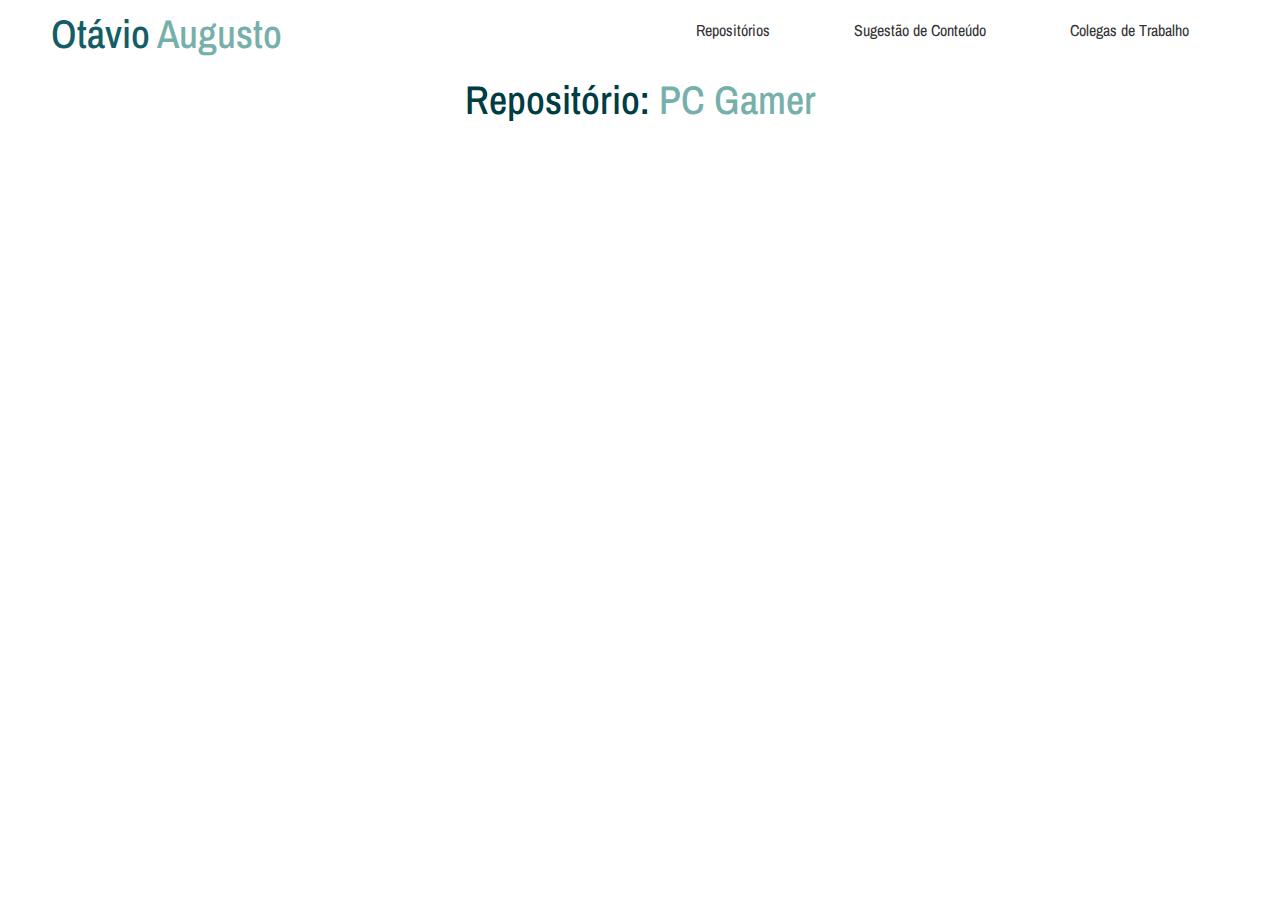
==== repositorio.html @ 00597ff9 "subindo home page" ====
<!DOCTYPE html>
<html lang="pt-br">
<head>
    <meta charset="UTF-8">
    <meta name="viewport" content="width=device-width, initial-scale=1.0">
    <link rel="preconnect" href="https://fonts.googleapis.com">
    <link rel="preconnect" href="https://fonts.gstatic.com" crossorigin>
    <link href="https://fonts.googleapis.com/css2?family=Archivo+Narrow:ital,wght@0,400..700;1,400..700&family=Merriweather+Sans:ital,wght@0,300..800;1,300..800&display=swap" rel="stylesheet">
    <link rel="stylesheet" href="https://cdn.jsdelivr.net/npm/bootstrap-icons@1.11.3/font/bootstrap-icons.min.css">
    <link href="https://cdn.jsdelivr.net/npm/bootstrap@5.3.3/dist/css/bootstrap.min.css" rel="stylesheet" integrity="sha384-QWTKZyjpPEjISv5WaRU9OFeRpok6YctnYmDr5pNlyT2bRjXh0JMhjY6hW+ALEwIH" crossorigin="anonymous">
    <script src="https://cdn.jsdelivr.net/npm/bootstrap@5.3.3/dist/js/bootstrap.bundle.min.js" integrity="sha384-YvpcrYf0tY3lHB60NNkmXc5s9fDVZLESaAA55NDzOxhy9GkcIdslK1eN7N6jIeHz" crossorigin="anonymous"></script>
    <title>Site Pessoal - Otávio Augusto</title>
    <link rel="stylesheet" href="assets/css/style.css">
</head>
<body>
    <!-- cabeçalho do site -->
    <header>
        <div class="cabecalho">
            <div class="logo">
                <h1>Otávio <span>Augusto</span></h1>
            </div>
            <nav class="menu-desk">
                <ul>
                    <li><a href="#repositorio">Repositórios</a></li>
                    <li><a href="#sugestao">Sugestão de Conteúdo</a></li>
                    <li><a href="#colegas">Colegas de Trabalho</a></li>
                </ul>
            </nav>
        </div>
    </header>

    <main>
        <section class="repositorio_perfil"><a name="repositorio_perfil"></a>
            <div class="titulo">
                <h2>Repositório: <span>PC Gamer</span></h2>
            </div>

        </section>
    </main>
    
</body>
</html>
---- assets/css/style.css ----
:root{
    --azul-claro: #E3FEF7;
    --azul-medio: #77B0AA;
    --azul: #135D66;
    --azul-escuro: #003C43;
    --cor-fundo: #ffffff;
    --cor-letra: #161616;
}


*{
    margin: 0;
    padding: 0;
    box-sizing: border-box;
    font-family: "Archivo Narrow", sans-serif;
}


html{
    scroll-behavior: smooth;
}

body{
    background-color: var(--cor-fundo);
    height: 100vh;
}

.flex{
    display: flex;
}

.button-geral {
    padding: 10px 40px;
    font-size: 18px;
    font-weight: 400;
    background-color: var(--azul);
    /* tirando as bordas */
    border: 0;
    /* deixando as bordas arredondadas */
    border-radius: 30px;
    /* mudança de cursos */
    cursor: pointer;
    transition: .2s;
}

button:hover, form .btn-enviar input:hover{
    box-shadow: 0px 0px 8px var(--azul);
    transform: scale(1.05)
}

h2{
    color: var(--azul-escuro);
    font-size: 40px;
    text-align: center;
}

h2 span{
    color: var(--azul-medio);
}

/* .. */
/* .. */
/* .. */
/* CABEÇALHO DO SITE */
header{
    padding: 10px 4%;
    color: var(--azul);
}

header span{
    color: var(--azul-medio);
}

header > .cabecalho{
    display: flex;
    align-items: center;
    justify-content: space-between;
}

header a{
    color: #333333;
    text-decoration: none;
    display: inline-block;
    transition: .2s;   
}

header a:hover{
    color: var(--azul);
    transform: scale(1.05);
}

header nav ul{
    list-style-type: none;
}

header nav ul li{
    display: inline-block;
    padding: 0 40px;
}

header .btn-cliente .bi{
    color: var(--azul);
}


/* .. */
/* .. */
/* .. */
/* APRESENTAÇÃO */
section.apresentation{
    padding: 0px 4%;
    box-shadow: 0px 0 0px 0.5px var(--azul-claro);
}

section.apresentation .flex{
    align-items: center;
    justify-content: center;
    gap: 50px;
}

.apresentation .titulo span{
    color: var(--azul-medio);
}

.apresentation h1{
    font-size: 48px;
    line-height: 20px;
}

.apresentation .txt-apresentacao p{
    margin: 40px 0;
    text-align: justify;
}

/* -- */
/* EDITANDO A IMAGEM DA TELA */
.apresentation .imagem-topo{
    margin-bottom: 50px;
}

.apresentation .imagem-topo .fundo{
    border: 0px;
    width: 500px;
    height: 507px;
    background: var(--azul-claro);
    /* position: absolute; */
    z-index: 0;
    border-radius: 50px 10px 90px 30px;
    margin-right: 100px;
    margin-top: 100px;
    background-image: linear-gradient(to bottom, var(--azul-claro), var(--azul-medio));
}

.apresentation .imagem-topo .fundo .cont{
    display: none;
}

.apresentation .imagem-topo figure.fundo img{
    position: absolute;
    border-radius: 0px 10px 30px 10px;
    margin-top: -80px;
    margin-left: 20px;
}

.imagem-topo figure.fundo .foto_pessoal img{
    margin-left: 75px;
    margin-top: 5px;
}

.btn-redes-sociais button{
    width: 40px;
    height: 40px;
    border-radius: 25%;
    border: none;
    background-color: var(--azul-medio);
    font-size: 24px;
    cursor: pointer;
    margin: 0 5px;
    transition: .2s;
}



/* .. */
/* .. */
/* .. */
/* REPOSITORIOS */
section.repositorio {
    padding: 0px 4%;
    box-shadow: 0px 0 0px 0.5px var(--azul-claro);
}

.repositorio .row .col .card img{
    width: 100%;
    height: 100%;
}

/* .. */
/* .. */
/* .. */
/* REPOSITORIOS */
section.sugestao {
    padding: 40px 4%;
    box-shadow: 0px 0 0px 0.5px var(--azul-claro);
}

.sugestao .interface {
    display: flex;
    /* align-items: center; */
    justify-content: center;
}

.sugestao .carrossel {
    width: 70%;
}

.sugestao .carrossel .carousel .carousel-inner .carousel-item img{
    width: 100%;
}


/* .. */
/* .. */
/* .. */
/* COLEGAS */
section.colegas  {
    padding: 40px 4%;
    box-shadow: 0px 0 0px 0.5px var(--azul-claro);
}

.colegas .interface .col .imagem img{
    width: 70%;
}

.colegas .interface .col .imagem #colega_2{
    width: 80%;
}

.colegas .interface .col .imagem #colega_3{
    width: 100%;
}

.colegas .interface .col .imagem {
    display: flex;
    text-align: center;
    height: 100%;
    align-items: flex-end;
}
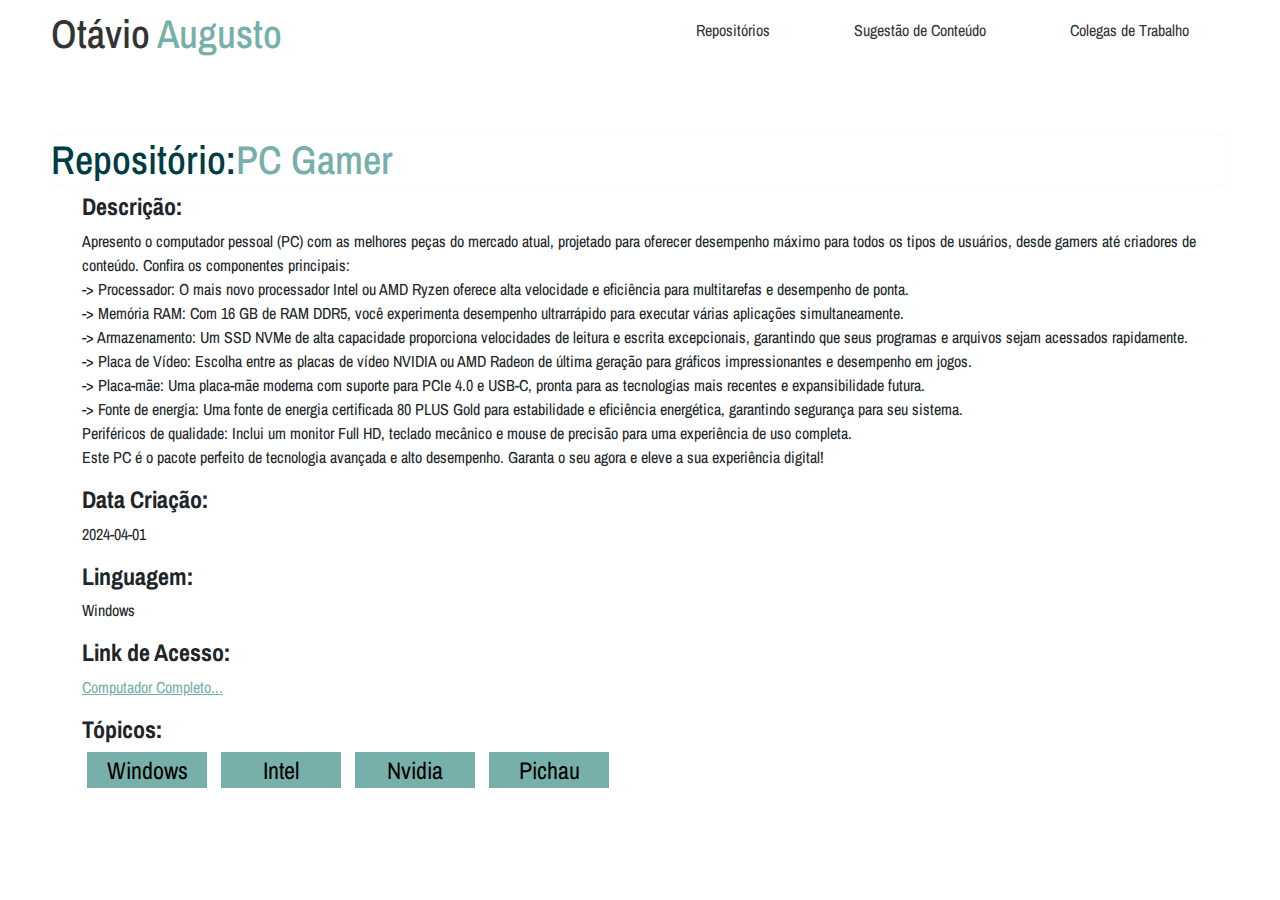
==== commit 97fdbb1f: "Subindo atualização" ====
--- a/repositorio.html
+++ b/repositorio.html
@@ -10,15 +10,17 @@
     <link href="https://cdn.jsdelivr.net/npm/bootstrap@5.3.3/dist/css/bootstrap.min.css" rel="stylesheet" integrity="sha384-QWTKZyjpPEjISv5WaRU9OFeRpok6YctnYmDr5pNlyT2bRjXh0JMhjY6hW+ALEwIH" crossorigin="anonymous">
     <script src="https://cdn.jsdelivr.net/npm/bootstrap@5.3.3/dist/js/bootstrap.bundle.min.js" integrity="sha384-YvpcrYf0tY3lHB60NNkmXc5s9fDVZLESaAA55NDzOxhy9GkcIdslK1eN7N6jIeHz" crossorigin="anonymous"></script>
     <title>Site Pessoal - Otávio Augusto</title>
-    <link rel="stylesheet" href="assets/css/style.css">
+    <link rel="stylesheet" href="assets/css/pageDetalhe.css">
 </head>
 <body>
     <!-- cabeçalho do site -->
     <header>
         <div class="cabecalho">
-            <div class="logo">
-                <h1>Otávio <span>Augusto</span></h1>
-            </div>
+            <a href="index.html">
+                <div class="logo">
+                  <h1>Otávio <span>Augusto</span></h1>
+                </div>
+            </a>
             <nav class="menu-desk">
                 <ul>
                     <li><a href="#repositorio">Repositórios</a></li>
@@ -34,7 +36,52 @@
             <div class="titulo">
                 <h2>Repositório: <span>PC Gamer</span></h2>
             </div>
-
+            <div class="container">
+                <div class="decricao">
+                    <h4><strong>Descrição:</strong></h4>
+                    <p>Apresento o computador pessoal (PC) com as melhores peças do mercado atual, projetado para oferecer desempenho máximo para todos os tipos de usuários, desde gamers até criadores de conteúdo. Confira os componentes principais: <br>
+                    -> Processador: O mais novo processador Intel ou AMD Ryzen oferece alta velocidade e eficiência para multitarefas e desempenho de ponta. <br>
+                    -> Memória RAM: Com 16 GB de RAM DDR5, você experimenta desempenho ultrarrápido para executar várias aplicações simultaneamente. <br>
+                    -> Armazenamento: Um SSD NVMe de alta capacidade proporciona velocidades de leitura e escrita excepcionais, garantindo que seus programas e 
+                    arquivos sejam acessados rapidamente. <br>
+                    -> Placa de Vídeo: Escolha entre as placas de vídeo NVIDIA ou AMD Radeon de última geração para gráficos impressionantes e desempenho em jogos. <br>
+                    -> Placa-mãe: Uma placa-mãe moderna com suporte para PCIe 4.0 e USB-C, pronta para as tecnologias mais recentes e expansibilidade futura. <br>
+                    -> Fonte de energia: Uma fonte de energia certificada 80 PLUS Gold para estabilidade e eficiência energética, garantindo segurança para seu sistema. <br>
+                    Periféricos de qualidade: Inclui um monitor Full HD, teclado mecânico e mouse de precisão para uma experiência de uso completa. <br>
+                    Este PC é o pacote perfeito de tecnologia avançada e alto desempenho. Garanta o seu agora e eleve a sua experiência digital!
+                    </p>
+                </div>
+                <div class="date">
+                    <h4><strong>Data Criação:</strong></h4>
+                    <p>2024-04-01</p>
+                </div>
+                <div class="linguagem">
+                    <h4><strong>Linguagem:</strong></h4>
+                    <p>Windows</p>
+                </div>
+                <div class="link-acesso">
+                    <h4><strong>Link de Acesso:</strong></h4>
+                    <p><a href="https://www.pichau.com.br/computador-pichau-gamer-corsair-icue-i9-13900kf-geforce-rtx-4080-16gb-32gb-ddr4-2x-ssd-m-2-1tb-39211">Computador Completo...</a></p>
+                </div>
+                <div class="topicos">
+                    <h4><strong>Tópicos:</strong></h4>
+                    <div class="btn-topicos">
+                        <button>
+                            Windows
+                        </button>
+                        <button>
+                            Intel
+                        </button>
+                        <button>
+                            Nvidia
+                        </button>
+                        <button>
+                            Pichau
+                        </button>
+                    </a>
+                </div>
+                </div>
+            </div>
         </section>
     </main>
     
--- a/assets/css/pageDetalhe.css
+++ b/assets/css/pageDetalhe.css
@@ -0,0 +1,133 @@
+:root{
+    --azul-claro: #E3FEF7;
+    --azul-medio: #77B0AA;
+    --azul: #135D66;
+    --azul-escuro: #003C43;
+    --cor-fundo: #ffffff;
+    --cor-letra: #161616;
+}
+
+*{
+    margin: 0;
+    padding: 0;
+    box-sizing: border-box;
+    font-family: "Archivo Narrow", sans-serif;
+}
+
+html{
+    scroll-behavior: smooth;
+}
+
+body{
+    background-color: var(--cor-fundo);
+    height: 100vh;
+}
+
+.flex{
+    display: flex;
+}
+
+.button-geral {
+    padding: 10px 40px;
+    font-size: 18px;
+    font-weight: 400;
+    background-color: var(--azul);
+    /* tirando as bordas */
+    border: 0;
+    /* deixando as bordas arredondadas */
+    border-radius: 30px;
+    /* mudança de cursos */
+    cursor: pointer;
+    transition: .2s;
+}
+
+button:hover, form .btn-enviar input:hover{
+    box-shadow: 0px 0px 8px var(--azul);
+    transform: scale(1.05)
+}
+
+h2{
+    color: var(--azul-escuro);
+    font-size: 40px;
+    text-align: left;
+}
+
+h2 span{
+    color: var(--azul-medio);
+}
+
+
+/* .. */
+/* .. */
+/* .. */
+/* CABEÇALHO DO SITE */
+header{
+    padding: 10px 4%;
+    color: var(--azul);
+}
+
+header span{
+    color: var(--azul-medio);
+}
+
+header > .cabecalho{
+    display: flex;
+    align-items: center;
+    justify-content: space-between;
+}
+
+header a{
+    color: #333333;
+    text-decoration: none;
+    display: inline-block;
+    transition: .2s;   
+}
+
+header a:hover{
+    color: var(--azul);
+    transform: scale(1.05);
+}
+
+header nav ul{
+    list-style-type: none;
+}
+
+header nav ul li{
+    display: inline-block;
+    padding: 0 40px;
+}
+
+header .btn-cliente .bi{
+    color: var(--azul);
+}
+
+
+/* .. */
+/* .. */
+/* .. */
+/* ROPOSITORIO DO SITE */
+section.repositorio_perfil{
+    padding: 20px 4%;
+    margin-top: 40px;
+    
+}
+
+.titulo h2{
+    display: flex;
+    box-shadow: 0px 0 0px 0.5px var(--azul-claro);
+}
+
+.container .link-acesso p a{
+    color: #77B0AA;
+}
+
+
+.topicos .btn-topicos button{
+    width: 120px;
+    border: none;
+    background-color: var(--azul-medio);
+    font-size: 24px;
+    cursor: pointer;
+    margin: 0 5px;
+    transition: .2s;
+}